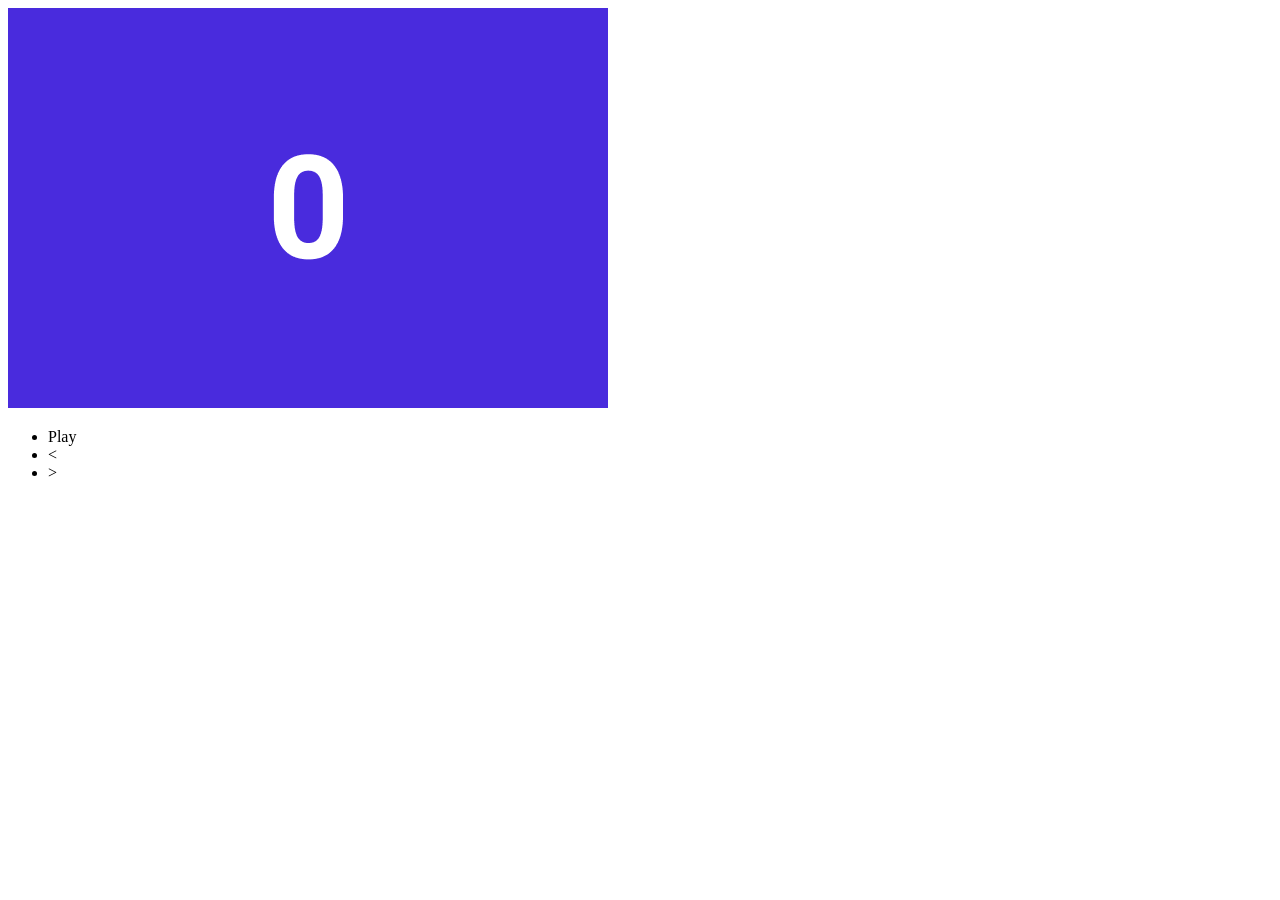
==== index.html @ 7f79f52a "[finish]slideshow_js_lesson_2" ====
<!DOCTYPE html>
<html lang="ja">
<head>
  <meta charset="UTF-8">
  <meta name="viewport" content="width=device-width, initial-scale=1.0">
  <title>Document</title>
  <link rel="stylesheet" href="css/styles.css">
</head>
<body>
  <main>
    <img id="main" src="img/pic00.png" alt="">
    <nav>
      <ul>
        <li id="play">Play</li>
        <li id="prev">&lt;</li>
        <li id="next">&gt;</li>
      </ul>
    </nav>
  </main>
  <script src="js/main.js"></script>
</body>
</html>
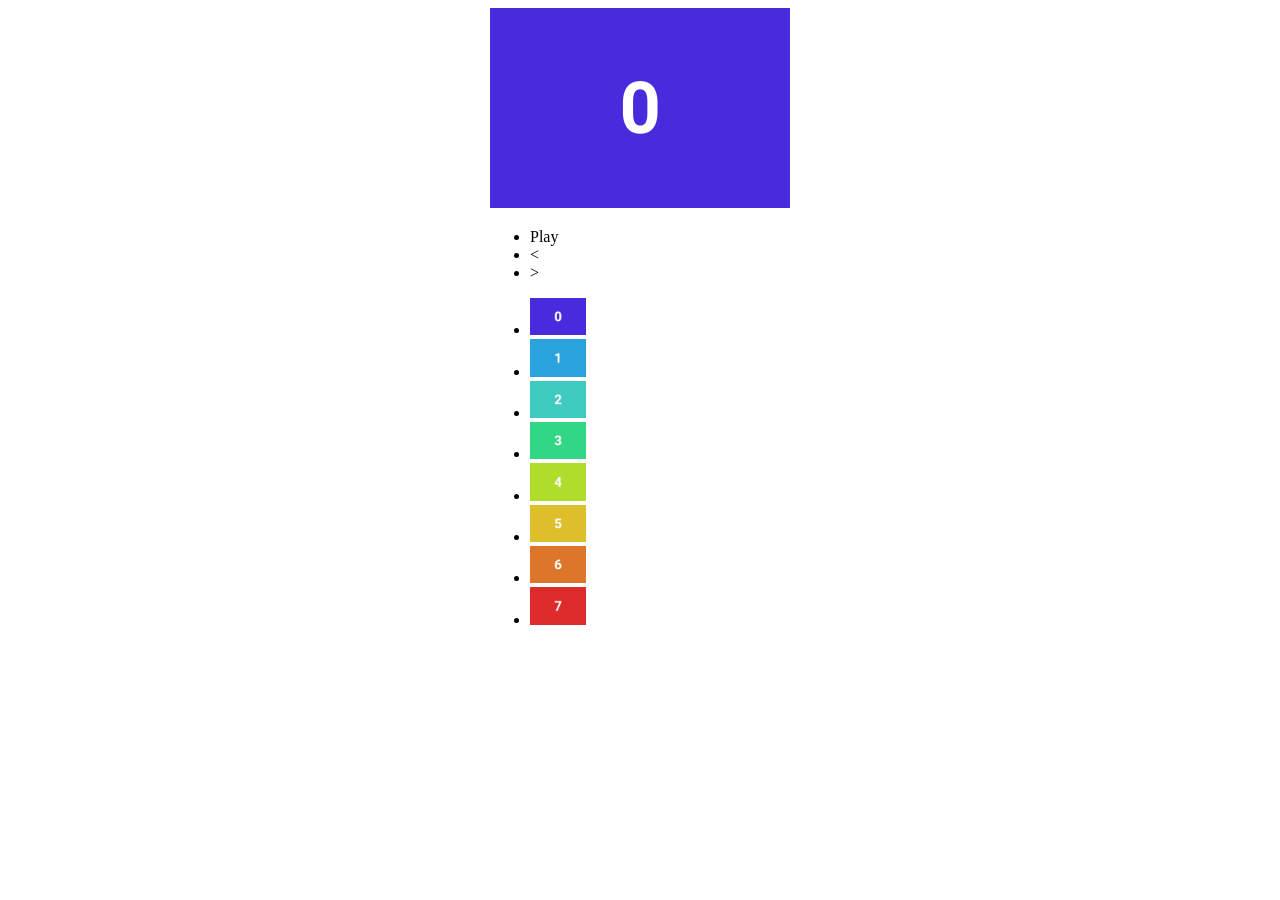
==== commit f82c2694: "[finish]slideshow_js_lesson_3" ====
--- a/index.html
+++ b/index.html
@@ -16,6 +16,18 @@
         <li id="next">&gt;</li>
       </ul>
     </nav>
+
+    <ul class="thumbnails">
+      <li><img src="img/pic00.png" alt="">
+      <li><img src="img/pic01.png" alt="">
+      <li><img src="img/pic02.png" alt="">
+      <li><img src="img/pic03.png" alt="">
+      <li><img src="img/pic04.png" alt="">
+      <li><img src="img/pic05.png" alt="">
+      <li><img src="img/pic06.png" alt="">
+      <li><img src="img/pic07.png" alt="">
+      </li>
+    </ul>
   </main>
   <script src="js/main.js"></script>
 </body>
--- a/css/styles.css
+++ b/css/styles.css
@@ -0,0 +1,13 @@
+main {
+  width: 300px;
+  margin: 0 auto;
+}
+
+#main {
+  width: 300px;
+  height: 200px;
+}
+
+.thumbnails img {
+  width: 56px;
+}
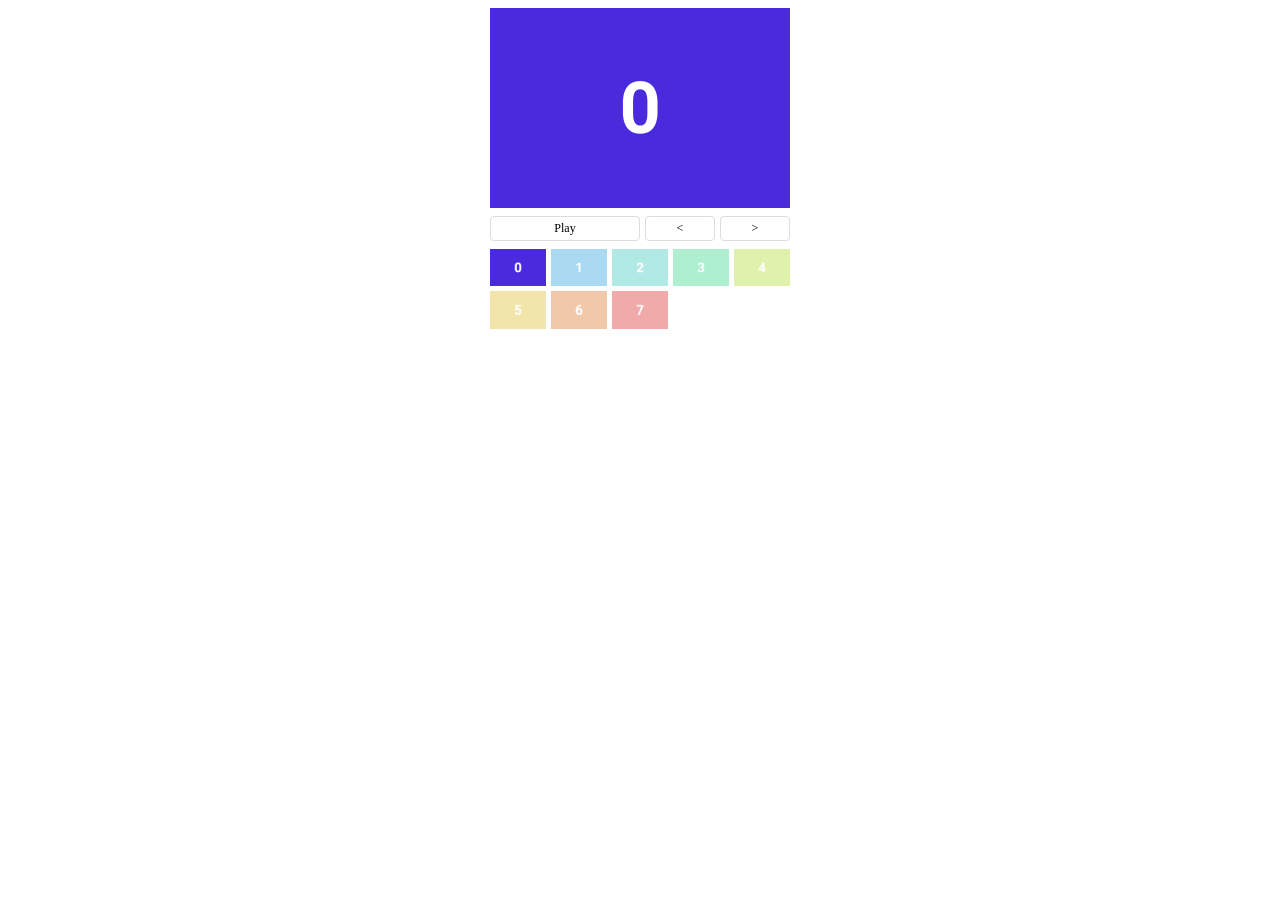
==== commit 7ca7376f: "[finish]slideshow_js_lesson_6" ====
--- a/index.html
+++ b/index.html
@@ -18,7 +18,7 @@
     </nav>
 
     <ul class="thumbnails">
-      <li><img src="img/pic00.png" alt="">
+      <li class="current"><img src="img/pic00.png" alt="">
       <li><img src="img/pic01.png" alt="">
       <li><img src="img/pic02.png" alt="">
       <li><img src="img/pic03.png" alt="">
--- a/css/styles.css
+++ b/css/styles.css
@@ -3,9 +3,68 @@
   margin: 0 auto;
 }
 
+img {
+  vertical-align: bottom;
+}
+
+ul {
+  list-style: none;
+  padding: 0;
+  margin: 0;
+}
+
 #main {
   width: 300px;
   height: 200px;
+  margin-bottom: 8px;
+}
+
+nav {
+  margin-bottom: 8px;
+}
+
+nav ul {
+  display: flex;
+  justify-content: space-between;
+}
+
+nav li {
+  border: 1px solid #ddd;
+  border-radius: 4px;
+  font-size: 12px;
+  padding: 4px;
+  text-align: center;
+  cursor: pointer;
+  user-select: none;
+}
+
+nav li:hover {
+  background: #f8f8f8;
+}
+
+#play {
+  width: 140px;
+}
+
+#prev,
+#next {
+  width: 60px;
+}
+
+.thumbnails {
+  display: grid;
+  grid-template-columns: repeat(5, 56px);
+  gap: 5px;
+}
+
+.thumbnails li {
+  cursor: pointer;
+  opacity: 0.4;
+}
+
+.thumbnails li:hover,
+.thumbnails li.current {
+  opacity: 1.0;
 }
 
 .thumbnails img {
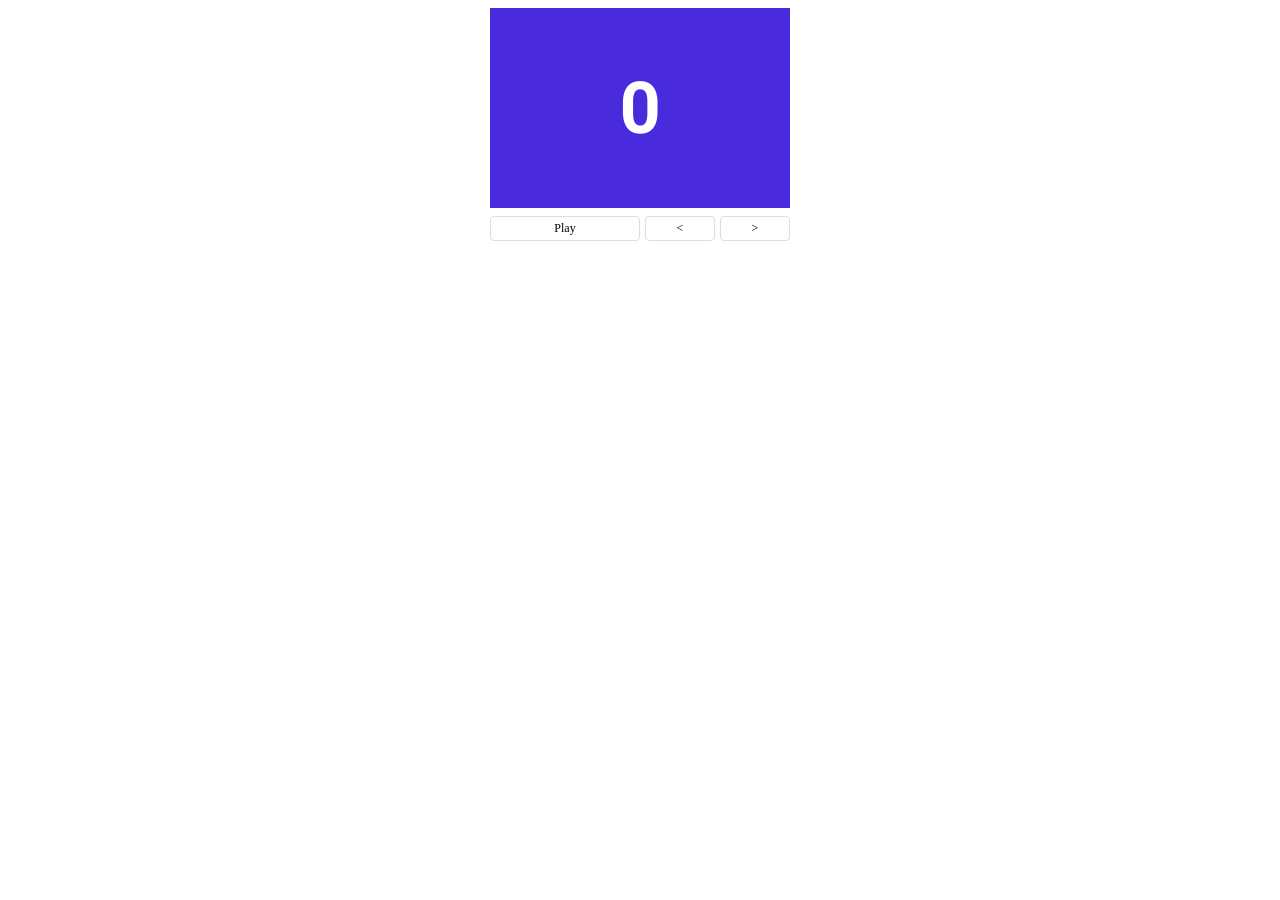
==== commit b106dcb4: "[finish]slideshow_js_lesson_7" ====
--- a/index.html
+++ b/index.html
@@ -8,7 +8,7 @@
 </head>
 <body>
   <main>
-    <img id="main" src="img/pic00.png" alt="">
+    <img id="main" alt="">
     <nav>
       <ul>
         <li id="play">Play</li>
@@ -18,7 +18,7 @@
     </nav>
 
     <ul class="thumbnails">
-      <li class="current"><img src="img/pic00.png" alt="">
+      <!-- <li class="current"><img src="img/pic00.png" alt="">
       <li><img src="img/pic01.png" alt="">
       <li><img src="img/pic02.png" alt="">
       <li><img src="img/pic03.png" alt="">
@@ -26,7 +26,7 @@
       <li><img src="img/pic05.png" alt="">
       <li><img src="img/pic06.png" alt="">
       <li><img src="img/pic07.png" alt="">
-      </li>
+      </li> -->
     </ul>
   </main>
   <script src="js/main.js"></script>
